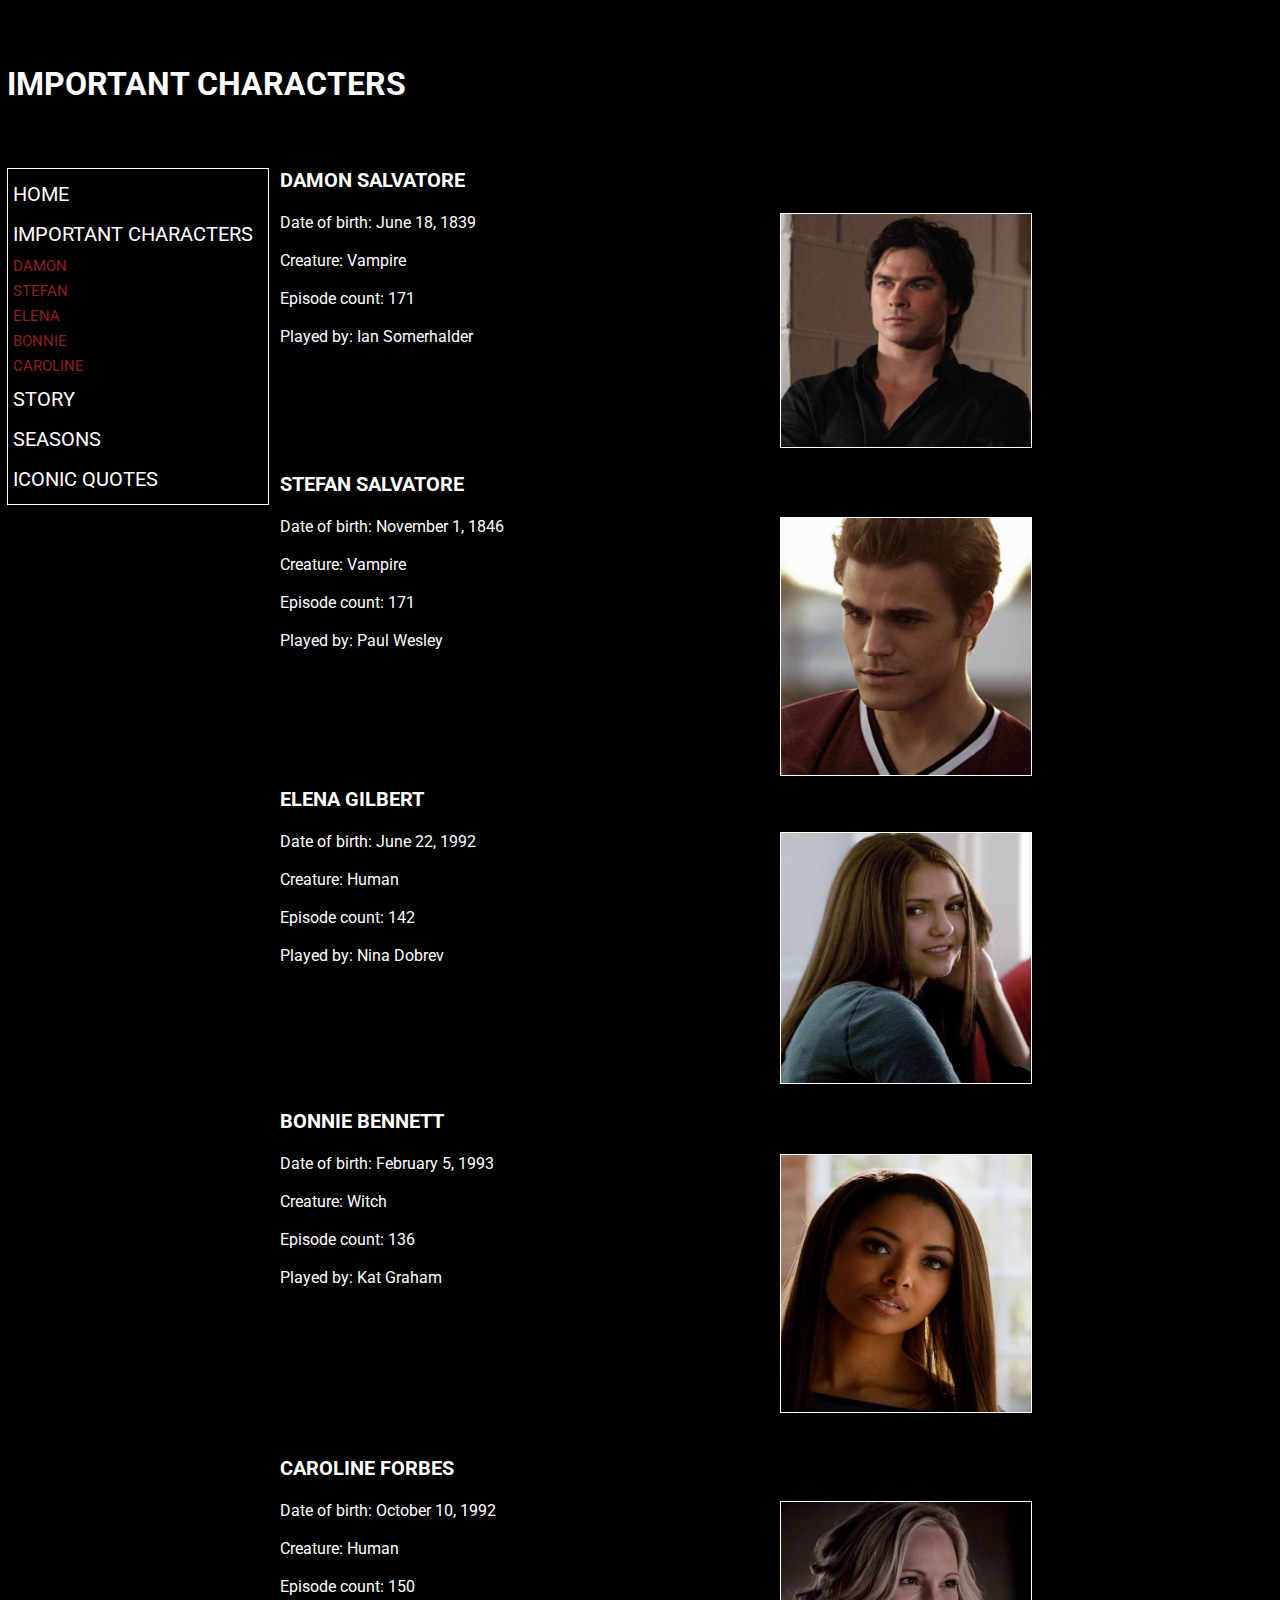
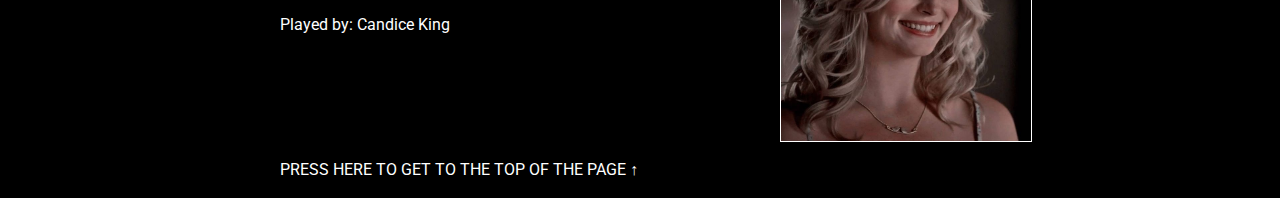
==== viktigakaraktärer.html @ ffb4b4b4 "första versionen" ====
<!DOCTYPE html>
<html>
  <head>
    <title>Important characters</title>
    <meta charset="utf-8"/>
    <link rel="stylesheet" type="text/css" href="css/style.css">
    <link rel="stylesheet" type="text/css" href="css/grid.css">
    <link rel="preconnect" href="https://fonts.googleapis.com">
    <link rel="preconnect" href="https://fonts.gstatic.com" crossorigin>
    <link href="https://fonts.googleapis.com/css2?family=Roboto&display=swap" rel="stylesheet">
  </head>
  <body>
      <div class="container">
      <h1 id="toppen">IMPORTANT CHARACTERS</h1>
      <h2 id="damonh2">DAMON SALVATORE</h2>
      <pre id="damonpre">Date of birth: June 18, 1839

Creature: Vampire

Episode count: 171

Played by: Ian Somerhalder
    </pre>
      <h2 id="stefanh2">STEFAN SALVATORE</h2>
      <pre id="stefanpre">Date of birth: November 1, 1846

Creature: Vampire

Episode count: 171

Played by: Paul Wesley
    </pre>
      <h2 id="elenah2">ELENA GILBERT</h2>
      <pre id="elenapre">Date of birth: June 22, 1992

Creature: Human

Episode count: 142

Played by: Nina Dobrev
    </pre>
      <h2 id="bonnieh2">BONNIE BENNETT</h2>
      <pre id="bonniepre">Date of birth: February 5, 1993

Creature: Witch

Episode count: 136

Played by: Kat Graham
    </pre>
      <h2 id="carolineh2">CAROLINE FORBES</h2>
      <pre id="carolinepre">Date of birth: October 10, 1992

Creature: Human

Episode count: 150

Played by: Candice King
    </pre>
      <ul> <!--denna lista är menyn-->
        <li><a href="index.html">HOME</a></li> <!--länk till den första sidan-->
        <li>IMPORTANT CHARACTERS</li>
        <li class="characters">DAMON</li>
        <li class="characters">STEFAN</li>
        <li class="characters">ELENA</li>
        <li class="characters">BONNIE</li>
        <li class="characters">CAROLINE</li>
        <li>STORY</li>
        <li>SEASONS</li>
        <li>ICONIC QUOTES</li>
      </ul>
      <!--bilder på karaktärerna-->
      <img id="damon" src="img/damon.jpeg" alt="Damon Salvatore">
      <img id="stefan" src="img/stefan.jpeg" alt="Stefan Salvatore">
      <img id="elena" src="img/elena.jpeg" alt="Elena Gilbert">
      <img id="bonnie" src="img/bonnie.jpeg" alt="Bonnie Bennett">
      <img id="caroline" src="img/caroline.jpeg" alt="Caroline Forbes">
      <a id="topplänk" href="#toppen">PRESS HERE TO GET TO THE TOP OF THE PAGE ↑ </a> <!--länk till toppen av sidan-->
      </div>
  </body>
</html>
---- css/style.css ----
*{
  margin: 0;
  padding: 0;
}/*gör så att all padding och margin är 0 om något annat ej anges*/

body {
  background-color: black;
}

#tvdlogo{
  width: 80%;
  height: 100%;
}

#tvdposter{
  border: white solid 1px;
  margin-left: 25px;
}

h3{
  color: white;
  font-family: 'Roboto', sans-serif;
  font-size: 150%;
}

p{
  color: white;
  font-family: 'Roboto', sans-serif;
}

pre{
  color: white;
  font-family: 'Roboto', sans-serif;
}

/*menyn*/
ul{
    color:white;
    font-family: 'Roboto', sans-serif;
    list-style-type: none;/*--gör så att listans prickar försvinner*/
    margin: 0;
    padding: 5px;
    border: solid white 1px;
    width: 250px;
    height: 325px;
    font-size: 125%;
    line-height: 40px; /*vertikalt mellanrum mellan texterna*/
    margin-left: 7px;
  }

/*hur karaktärernas namn ska se ut i menyn*/
.characters{
  font-size: 75%;
  color:rgb(142, 31, 37);
  line-height: 25px;/*vertikalt mellanrum mellan texterna*/
}

h1{
  color: white;
  font-family: 'Roboto', sans-serif;
  margin-left: 7px;
  margin-top: 65px;
  margin-bottom: 65px;
}

h2{
  color: white;
  font-family: 'Roboto', sans-serif;
  font-size: 125%;
}

/*text om handlingen på första sidan*/
#pstory{
  margin-bottom: 20px;
}

/*bilder på karaktärerna*/
#damon{
  width: 50%;
  height:90%;
  border: white solid 1px;
}
#stefan{
  width: 50%;
  height:95%;
  border: white solid 1px;
}
#elena{
  width: 50%;
  height:90%;
  border: white solid 1px;
}
#bonnie{
  width: 50%;
  height:85%;
  border: white solid 1px;
}
#caroline{
  width: 50%;
  height:95%;
  border: white solid 1px;
}

/*länkarnas utseende*/
a:link{
  color: white;
  font-family: 'Roboto', sans-serif;
  margin-top: 7px;
  text-decoration: none; /*tar bort strecket under länkarna*/
}
a:visited{
  color: white;
}
a:hover{
  color:rgb(142, 31, 37);
}

#tvdposter2{
  display: none; /*bilden är osynlig*/
  width: 60%;
  height: 99%;
  border: white solid 1px;
  justify-self: center;
}

/*när sidan blir mindre än 1200px händer detta*/
@media only screen and (max-width: 1200px){
  #tvdposter{
    display: none; /*bilden försvinner när sidan är mindre än 1200px*/
  }
  #tvdposter2{
    display: block; /*den osynliga bilden blir synlig när sidan är mindre än 1200px*/
  }
}
---- css/grid.css ----
.container{
  display: grid;
  grid-template-columns: 280px repeat(2, 1fr);
  grid-template-rows: auto 45px auto 45px auto 45px auto 45px auto 45px auto 45px;
}

/*bild på loggan*/
#tvdlogo {
  grid-column: 2/3;
  grid-row: 1/2;
}

/*h3 rubrikerna på den första sidan*/
#storyh3 {
  grid-column: 2/3;
  grid-row:2/3;
}
#seasonsh3{
  grid-column: 2/3;
  grid-row: 4/5;
}
#iconicquotesh3{
  grid-column: 2/3;
  grid-row: 6/7;
}

/*paragraf text på första sidan*/
#piconicquotes{
  grid-column: 2/3;
  grid-row: 7/8;
}
#pstory{
  grid-column: 2/3;
  grid-row: 3/4;
}
#pseasons{
  grid-column: 2/3;
  grid-row: 5/6;
}

/*menyn*/
ul{
  grid-column: 1/2;
  grid-row: 2/5;
}

/*bild på första sidan*/
#tvdposter{
  grid-column: 3/4;
  grid-row: 2/-1;
}

/*h1 rubrik på andra sidan*/
h1{
  grid-column: 1/-1;
  grid-row: 1/2;
}

/*h2 rubriker på andra sidan*/
#damonh2{
  grid-column: 2/3;
  grid-row:2/3;
}
#stefanh2{
  grid-column: 2/3;
  grid-row: 4/5;
}
#elenah2{
  grid-column: 2/3;
  grid-row: 6/7;
}
#bonnieh2{
  grid-column: 2/3;
  grid-row: 8/9;
}
#carolineh2{
  grid-column: 2/3;
  grid-row: 10/11;
}

/*bilder på karaktärerna*/
#damon{
  grid-column: 3/4;
  grid-row: 3/4;
}
#stefan{
  grid-column:3/4;
  grid-row: 5/6;
}
#elena{
  grid-column: 3/4;
  grid-row: 7/8;
}
#bonnie{
  grid-column: 3/4;
  grid-row: 9/10;
}
#caroline{
  grid-column:3/4;
  grid-row:11/12;
}

/*text på andra sidan om karaktärerna*/
#damonpre{
  grid-column: 2/3;
  grid-row: 3/4;
}
#stefanpre{
  grid-column: 2/3;
  grid-row: 5/6;
}
#elenapre{
  grid-column: 2/3;
  grid-row: 7/8;
}
#bonniepre{
  grid-column: 2/3;
  grid-row: 9/10;
}
#carolinepre{
  grid-column: 2/3;
  grid-row: 11/12;
}

/*länk till HBO på första sidan*/
a{
  grid-column: 1/2;
  grid-row: 5/6;
}

#topplänk{
  grid-column: 2/3;
  grid-row: 12/13;
}

/*bilden som dyker upp när sidan är mindre än 1200px*/
#tvdposter2{
  grid-column: 1/-1;
  grid-row: 8/-1;
}
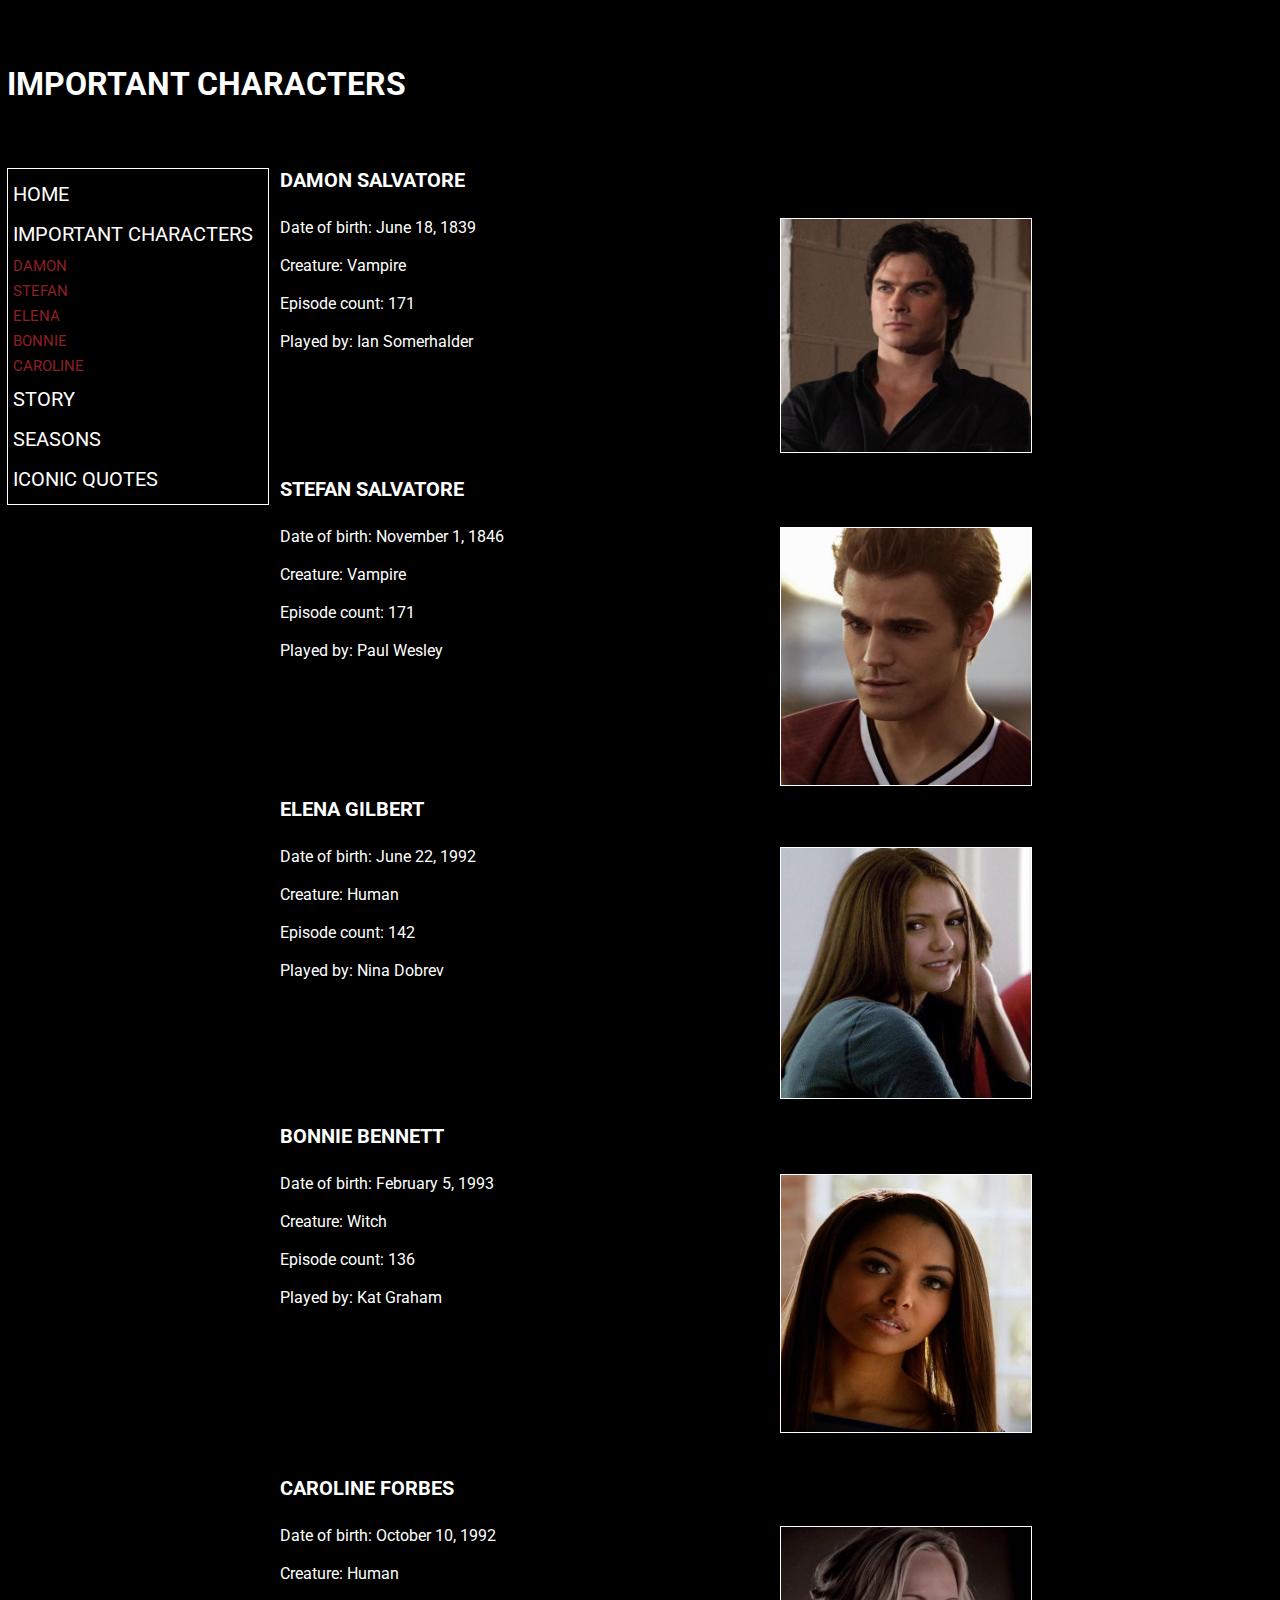
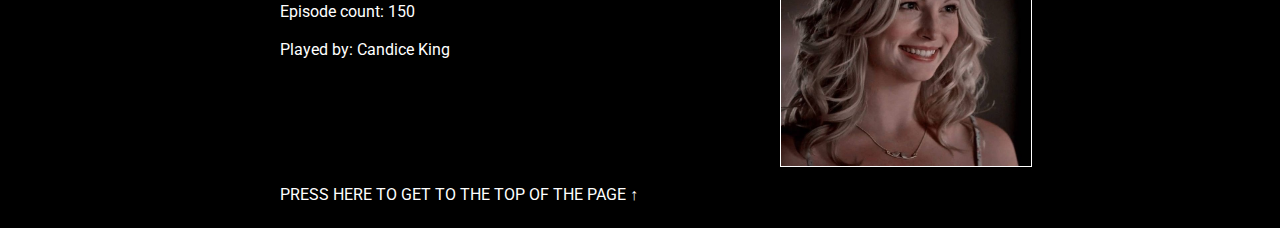
==== commit 47f50b1b: "v5" ====
--- a/viktigakaraktärer.html
+++ b/viktigakaraktärer.html
@@ -3,6 +3,7 @@
   <head>
     <title>Important characters</title>
     <meta charset="utf-8"/>
+    <meta name="viewport" content="width=device-width, initial-scale=1.0">
     <link rel="stylesheet" type="text/css" href="css/style.css">
     <link rel="stylesheet" type="text/css" href="css/grid.css">
     <link rel="preconnect" href="https://fonts.googleapis.com">
@@ -21,6 +22,8 @@
 
 Played by: Ian Somerhalder
     </pre>
+<!--bild på karaktär-->
+<img id="damon" src="img/damon.jpeg" alt="Damon Salvatore">
       <h2 id="stefanh2">STEFAN SALVATORE</h2>
       <pre id="stefanpre">Date of birth: November 1, 1846
 
@@ -30,6 +33,8 @@
 
 Played by: Paul Wesley
     </pre>
+<!--bild på karaktär-->
+<img id="stefan" src="img/stefan.jpeg" alt="Stefan Salvatore">
       <h2 id="elenah2">ELENA GILBERT</h2>
       <pre id="elenapre">Date of birth: June 22, 1992
 
@@ -39,6 +44,8 @@
 
 Played by: Nina Dobrev
     </pre>
+<!--bild på karaktär-->
+<img id="elena" src="img/elena.jpeg" alt="Elena Gilbert">
       <h2 id="bonnieh2">BONNIE BENNETT</h2>
       <pre id="bonniepre">Date of birth: February 5, 1993
 
@@ -48,6 +55,8 @@
 
 Played by: Kat Graham
     </pre>
+<!--bild på karaktär-->
+<img id="bonnie" src="img/bonnie.jpeg" alt="Bonnie Bennett">
       <h2 id="carolineh2">CAROLINE FORBES</h2>
       <pre id="carolinepre">Date of birth: October 10, 1992
 
@@ -57,6 +66,8 @@
 
 Played by: Candice King
     </pre>
+<!--bild på karaktär-->
+<img id="caroline" src="img/caroline.jpeg" alt="Caroline Forbes">
       <ul> <!--denna lista är menyn-->
         <li><a href="index.html">HOME</a></li> <!--länk till den första sidan-->
         <li>IMPORTANT CHARACTERS</li>
@@ -69,12 +80,6 @@
         <li>SEASONS</li>
         <li>ICONIC QUOTES</li>
       </ul>
-      <!--bilder på karaktärerna-->
-      <img id="damon" src="img/damon.jpeg" alt="Damon Salvatore">
-      <img id="stefan" src="img/stefan.jpeg" alt="Stefan Salvatore">
-      <img id="elena" src="img/elena.jpeg" alt="Elena Gilbert">
-      <img id="bonnie" src="img/bonnie.jpeg" alt="Bonnie Bennett">
-      <img id="caroline" src="img/caroline.jpeg" alt="Caroline Forbes">
       <a id="topplänk" href="#toppen">PRESS HERE TO GET TO THE TOP OF THE PAGE ↑ </a> <!--länk till toppen av sidan-->
       </div>
   </body>
--- a/css/style.css
+++ b/css/style.css
@@ -23,14 +23,14 @@
   font-size: 150%;
 }
 
-p{
+p, pre{
   color: white;
   font-family: 'Roboto', sans-serif;
 }
 
-pre{
-  color: white;
-  font-family: 'Roboto', sans-serif;
+/*text om handlingen och säsongerna på första sidan*/
+#pstory,#pseasons{
+  margin-bottom: 20px;
 }
 
 /*menyn*/
@@ -67,11 +67,6 @@
   color: white;
   font-family: 'Roboto', sans-serif;
   font-size: 125%;
-}
-
-/*text om handlingen på första sidan*/
-#pstory{
-  margin-bottom: 20px;
 }
 
 /*bilder på karaktärerna*/
@@ -128,6 +123,7 @@
   #tvdposter{
     display: none; /*bilden försvinner när sidan är mindre än 1200px*/
   }
+
   #tvdposter2{
     display: block; /*den osynliga bilden blir synlig när sidan är mindre än 1200px*/
   }
--- a/css/grid.css
+++ b/css/grid.css
@@ -1,7 +1,7 @@
 .container{
   display: grid;
   grid-template-columns: 280px repeat(2, 1fr);
-  grid-template-rows: auto 45px auto 45px auto 45px auto 45px auto 45px auto 45px;
+  grid-auto-rows: minmax(50px, auto);
 }
 
 /*bild på loggan*/
@@ -48,6 +48,18 @@
 #tvdposter{
   grid-column: 3/4;
   grid-row: 2/-1;
+}
+
+/*länk till HBO på första sidan*/
+a{
+  grid-column: 1/2;
+  grid-row: 5/6;
+}
+
+/*bilden som dyker upp när sidan är mindre än 1200px*/
+#tvdposter2{
+  grid-column: 1/-1;
+  grid-row: 8/-1;
 }
 
 /*h1 rubrik på andra sidan*/
@@ -122,19 +134,31 @@
   grid-row: 11/12;
 }
 
-/*länk till HBO på första sidan*/
-a{
-  grid-column: 1/2;
-  grid-row: 5/6;
-}
-
 #topplänk{
   grid-column: 2/3;
   grid-row: 12/13;
 }
 
-/*bilden som dyker upp när sidan är mindre än 1200px*/
-#tvdposter2{
-  grid-column: 1/-1;
-  grid-row: 8/-1;
+/*när sidan blir mindre än 1200px händer detta*/
+@media only screen and (max-width: 1200px){
+  #damon{
+    grid-column: 2/3;
+    grid-row: 3/4;
+  }
+  #stefan{
+    grid-column: 2/3;
+    grid-row: 5/6;
+  }
+  #elena{
+    grid-column: 2/3;
+    grid-row: 7/8;
+  }
+  #bonnie{
+    grid-column: 2/3;
+    grid-row: 9/10;
+  }
+  #caroline{
+    grid-column: 2/3;
+    grid-row: 11/12;
+  }
 }
